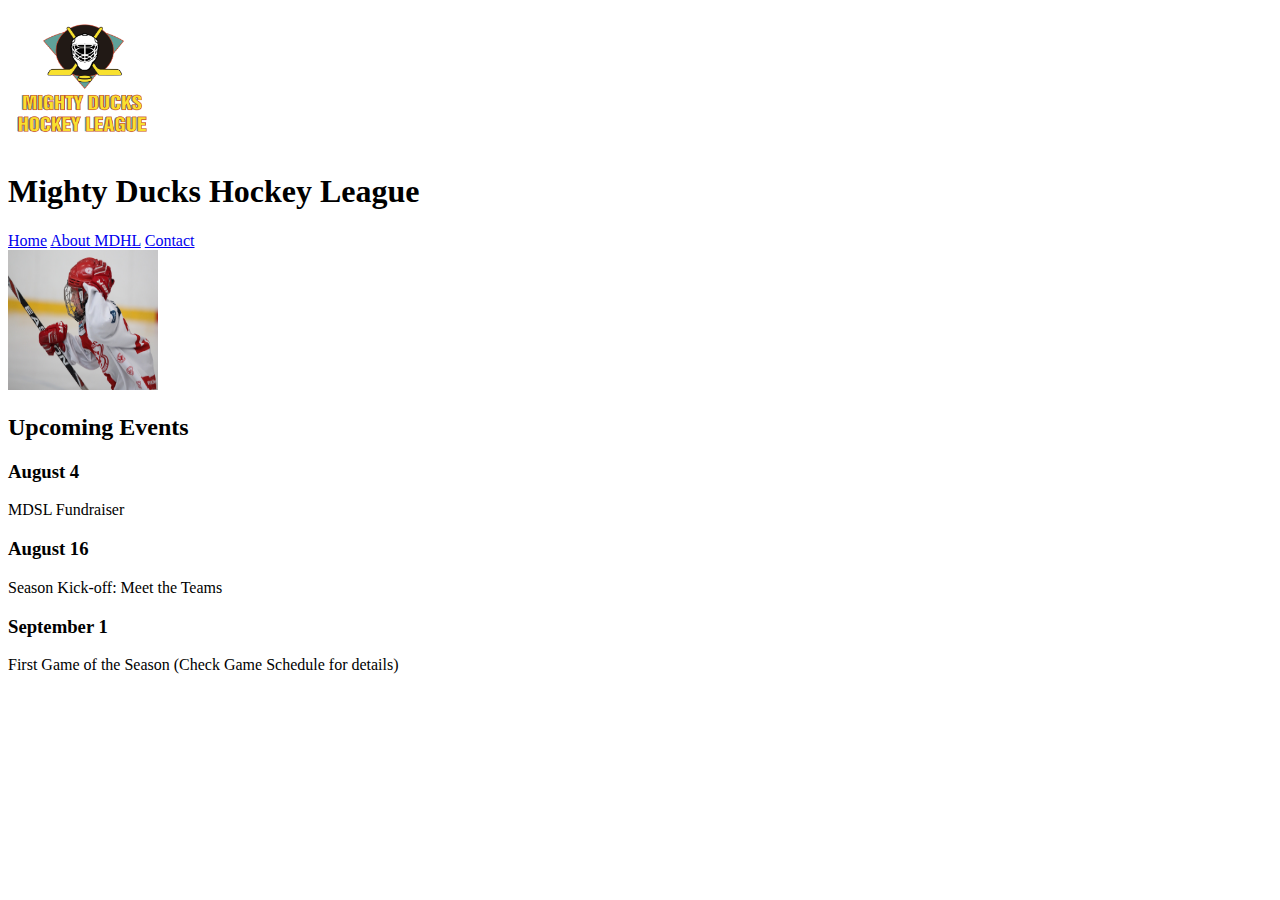
==== index.html @ 84b8d268 "primer commit MDHL" ====
<!DOCTYPE html>
<html lang="en">

<head>
    <meta charset="UTF-8">
    <meta name="viewport" content="width=device-width, initial-scale=1.0">
    <title>Mighty ducks</title>
</head>

<body>

    <header>
        <img src="email_and_files_task1/LogoMightyducks-01.png" height="140" width="150" alt="logo">
        <h1>Mighty Ducks Hockey League</h1>
        <nav>
            <a href="index.html">Home</a>
            <a href="about.html">About MDHL</a>
            <a href="contact.html">Contact</a>
        </nav>
    </header>

    <main>
        <div>
            <img src="email_and_files_task1/hockey1.jpg" height="140" width="150" alt="hockey-1">
            <section>
                <h2> Upcoming Events</h2>
                <article>
                    <h3> August 4</h3>
                    <p>MDSL Fundraiser</p>
                </article>
                <article>
                    <h3> August 16</h3>
                    <p>Season Kick-off: Meet the Teams</p>
                </article>
                <article>
                    <h3> September 1</h3>
                    <p>First Game of the Season (Check Game Schedule for details)</p>
                </article>
            </section>
        </div>
    </main>

</body>

</html>
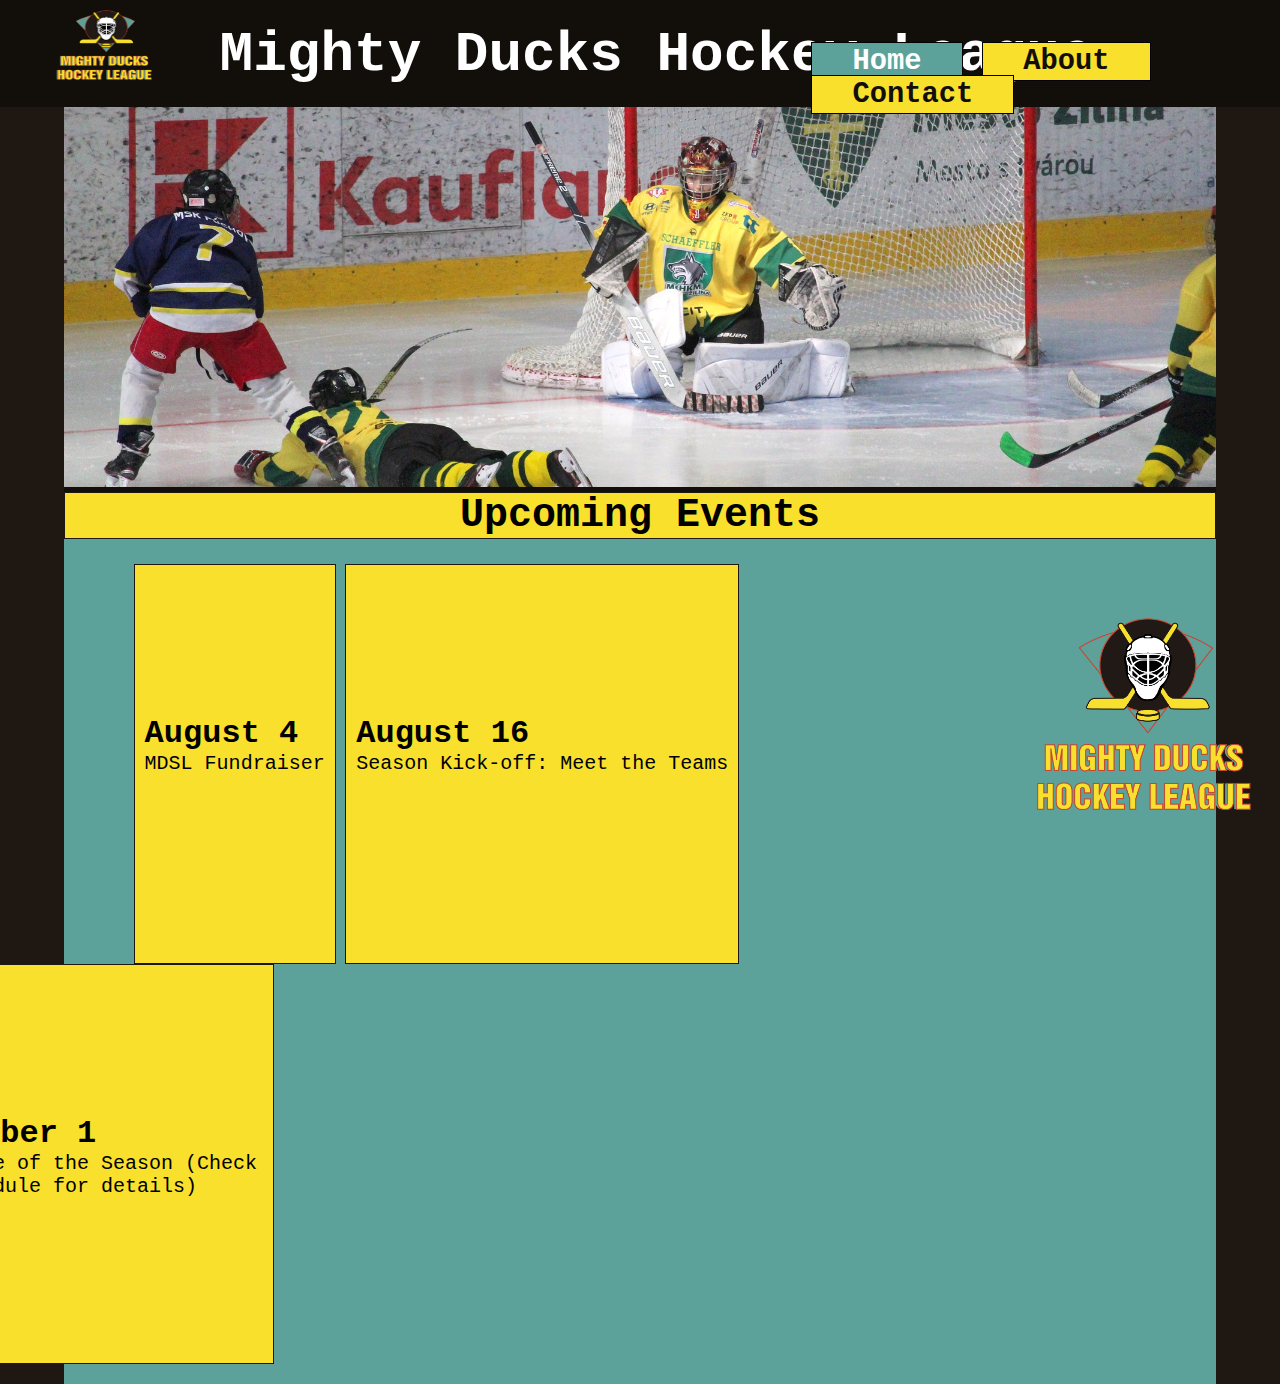
==== commit dc042d74: "update-1" ====
--- a/index.html
+++ b/index.html
@@ -4,40 +4,66 @@
 <head>
     <meta charset="UTF-8">
     <meta name="viewport" content="width=device-width, initial-scale=1.0">
-    <title>Mighty ducks</title>
+    <title>Home MDHL</title>
+    <link rel="shortcut icon" href="email_and_files_task1/logo.ico" type="image/x-icon">
+    <link rel="stylesheet" href="styles/mdhl.css">
 </head>
 
 <body>
 
     <header>
-        <img src="email_and_files_task1/LogoMightyducks-01.png" height="140" width="150" alt="logo">
-        <h1>Mighty Ducks Hockey League</h1>
-        <nav>
-            <a href="index.html">Home</a>
-            <a href="about.html">About MDHL</a>
-            <a href="contact.html">Contact</a>
-        </nav>
+
+        <div class="header__div">
+            <img class="header__logo" src="email_and_files_task1/LogoMightyducks-01.png" height="90" width="110"
+                alt="logo">
+            <h1 class="header__h1">Mighty Ducks Hockey League</h1>
+        </div>
+
+
+        <div class="header__div header__div--active">
+
+            <nav class="header__nav">
+                <a href="#" class="header__a header__a--active">Home</a>
+                <a href="about.html" class="header__a">About</a>
+                <a href="contact.html" class="header__a">Contact</a>
+            </nav>
+
+            <section class="header__section">
+                <div class="header__div header__div--img">
+                    <img src="./email_and_files_task2/design1_image2.jpg" height="380" width="1500" alt="image1"
+                        class="header__img">
+                </div>
+            </section>
+        </div>
+
+
     </header>
 
+
     <main>
-        <div>
-            <img src="email_and_files_task1/hockey1.jpg" height="140" width="150" alt="hockey-1">
-            <section>
-                <h2> Upcoming Events</h2>
-                <article>
-                    <h3> August 4</h3>
-                    <p>MDSL Fundraiser</p>
+
+
+        <div class="main__div">
+            <h2 class="main__h2">Upcoming Events</h2>
+            <section class="main__section">
+                <img class="main__logo" src="email_and_files_task1/LogoMightyducks-01.png" height="140" width="150"
+                    alt="logo">
+                <article class="main__article">
+                    <h3 class="main__h3"> August 4</h3>
+                    <p class="main__p">MDSL Fundraiser</p>
                 </article>
-                <article>
-                    <h3> August 16</h3>
-                    <p>Season Kick-off: Meet the Teams</p>
+                <article class="main__article">
+                    <h3 class="main__h3"> August 16</h3>
+                    <p class="main__p">Season Kick-off: Meet the Teams</p>
                 </article>
-                <article>
-                    <h3> September 1</h3>
-                    <p>First Game of the Season (Check Game Schedule for details)</p>
+                <article class="main__article">
+                    <h3 class="main__h3">September 1</h3>
+                    <p class="main__p">First Game of the Season (Check Game Schedule for details)</p>
                 </article>
             </section>
         </div>
+
+
     </main>
 
 </body>
--- a/styles/mdhl.css
+++ b/styles/mdhl.css
@@ -0,0 +1,117 @@
+* {
+    margin: 0;
+    padding: 0;
+    box-sizing: border-box;
+    font-family: 'Courier New', Courier, monospace;
+}
+
+.header__div{
+    background: #120E0A;
+}
+
+header{
+    background-color:  #1F1812;
+}
+
+.header__div--active{
+    background-color:  #1F1812;
+    margin: 0 5%;
+}
+
+.header__h1{
+    /* background: blue; */
+    display: inline;
+    position: relative;
+    top: -20px;
+    left: 100px;
+    color: white;
+    font-size: 3.5rem;
+}
+
+.header__logo{
+    /* background: slateblue; */
+    position: relative;
+    left: 50px;
+}
+.header__nav{
+    /* background: green; */
+    position: absolute;
+    top: 5%;
+    left: 63%;
+}
+.header__a{
+    background: #F8E02D;
+    font-size: 1.8rem;
+    text-decoration: none;
+    color: #120E0A;
+    border: 1px black solid;
+    padding: 2px 40px;
+    margin: 0 5px;
+    font-weight: 600;
+}
+
+.header__a--active{
+    background: #5CA29A;
+    color: white;
+}
+
+.header__div--img{
+    /* background: darkblue; */
+}
+
+.header__section{}
+.header__article{}
+.header__img{
+    width: 100%;
+    object-fit: cover;
+}
+
+
+main{
+    background: #1F1812;
+}
+
+
+
+.main__div{
+    margin: 0 5%;
+    background: #5CA29A;
+}
+
+.main__h2{
+    background: #F8E02D;
+    border: #1F1812 1px solid;
+    color: black;
+    text-align: center;
+    font-size: 2.5rem;
+}
+
+.main__aside{
+}
+.main__logo{
+    position: relative;
+    width: 250px;
+    height: 250px;
+    left: 83%;
+    top: 50px;
+}
+.main__section{
+    background: #5CA29A;
+}
+.main__article{
+    max-width: 400px;
+    height: 400px;
+    background: #F8E02D;
+    display: inline-block;
+    position: relative;
+    top: -20px;
+    right: 190px;
+    padding: 150px 10px;
+    border: #1F1812 1px solid;
+}
+.main__h3{
+    font-size: 2rem;
+}
+.main__p{
+    font-size: 20px;
+}
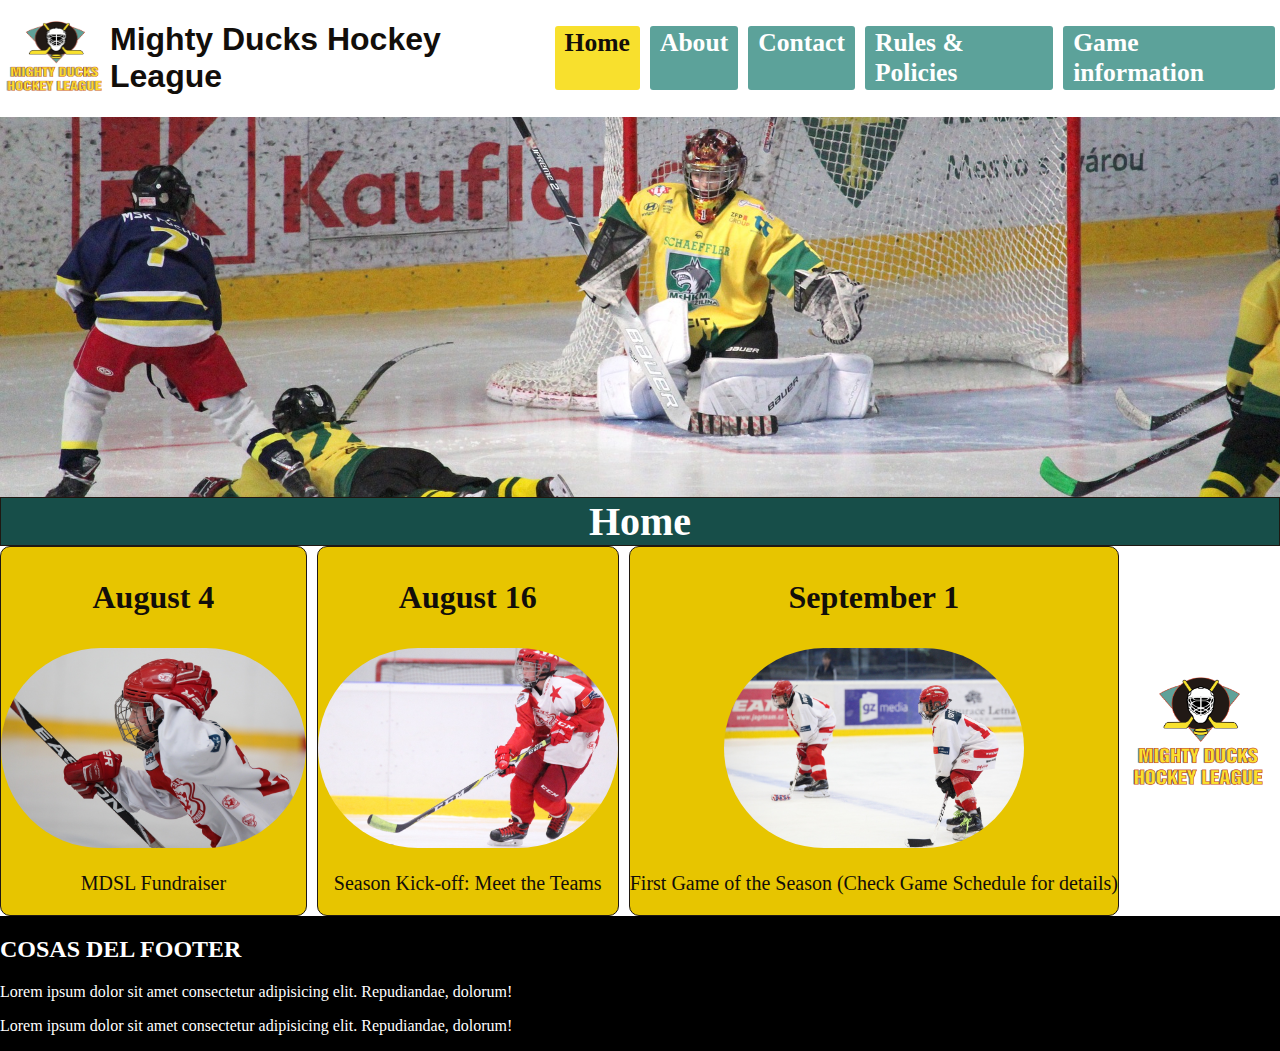
==== commit 02734c06: "commit-sprint-3" ====
--- a/index.html
+++ b/index.html
@@ -11,60 +11,87 @@
 
 <body>
 
-    <header>
-
-        <div class="header__div">
-            <img class="header__logo" src="email_and_files_task1/LogoMightyducks-01.png" height="90" width="110"
-                alt="logo">
-            <h1 class="header__h1">Mighty Ducks Hockey League</h1>
-        </div>
+    <div class="layout">
+        <header>
 
 
-        <div class="header__div header__div--active">
-
-            <nav class="header__nav">
-                <a href="#" class="header__a header__a--active">Home</a>
-                <a href="about.html" class="header__a">About</a>
-                <a href="contact.html" class="header__a">Contact</a>
-            </nav>
-
-            <section class="header__section">
+            <div class="header__div">
+                <a href="index.html"><img class="header__logo" src="./assets/images/LogoMightyducks-01.png" height="90" width="110"
+                    alt="logo"></a>
+                <h1 class="header__h1">Mighty Ducks Hockey League</h1>
+                <nav class="header__nav">
+                    <a href="#" class="header__a header__a--active">Home</a>
+                    <a href="about.html" class="header__a">About</a>
+                    <a href="contact.html" class="header__a">Contact</a>
+                    <a href="rules.html" class="header__a">Rules & Policies</a>
+                    <a href="game_info.html" class="header__a">Game information</a>
+                </nav>
+            </div>
+            <div class="header__section">
                 <div class="header__div header__div--img">
-                    <img src="./email_and_files_task2/design1_image2.jpg" height="380" width="1500" alt="image1"
+                    <img src="./assets/images/design1_image2.jpg" height="380" width="1500" alt="image1"
                         class="header__img">
                 </div>
-            </section>
-        </div>
+            </div>
+
+            
+        </header>
 
 
-    </header>
+        <main>
 
 
-    <main>
+            <h2 class="main__h2">Home</h2>
+            <div class="main__div">
+                <div class="main__section">
+                    <div class="main__div main__div--info">
+                        <article class="main__article">
+                            <h3 class="main__h3"> August 4</h3>
+                            <img src="./assets/images/hockey1.jpg" alt="" class="home1">
+                            <p class="main__p">MDSL Fundraiser</p>
+                        </article>
+                        <article class="main__article">
+                            <h3 class="main__h3"> August 16</h3>
+                            <img src="./assets/images/hockey2.jpg" alt="" class="home2">
+                            <p class="main__p">Season Kick-off: Meet the Teams</p>
+                        </article>
+                        <article class="main__article">
+                            <h3 class="main__h3">September 1</h3>
+                            <img src="./assets/images/hockey3.jpg" alt="" class="home3">
+                            <p class="main__p">First Game of the Season (Check Game Schedule for details)</p>
+                        </article>
+                    </div>                   
+                </div>
+
+                <div class="main__div main__div--logo">
+                    <img class="main__logo" src="./assets/images/LogoMightyducks-01.png" height="140"
+                        width="150" alt="logo">
+                </div>
+            </div>
 
 
-        <div class="main__div">
-            <h2 class="main__h2">Upcoming Events</h2>
-            <section class="main__section">
-                <img class="main__logo" src="email_and_files_task1/LogoMightyducks-01.png" height="140" width="150"
-                    alt="logo">
-                <article class="main__article">
-                    <h3 class="main__h3"> August 4</h3>
-                    <p class="main__p">MDSL Fundraiser</p>
-                </article>
-                <article class="main__article">
-                    <h3 class="main__h3"> August 16</h3>
-                    <p class="main__p">Season Kick-off: Meet the Teams</p>
-                </article>
-                <article class="main__article">
-                    <h3 class="main__h3">September 1</h3>
-                    <p class="main__p">First Game of the Season (Check Game Schedule for details)</p>
-                </article>
-            </section>
-        </div>
+        </main>
 
 
-    </main>
+        <footer>
+
+
+            <section class="footer__section">
+                <h2 class="footer__h2">
+                    COSAS DEL FOOTER
+                </h2>
+                <div class="footer__div">
+                    <p class="footer__p">Lorem ipsum dolor sit amet consectetur adipisicing elit. Repudiandae, dolorum!</p>
+                    <p class="footer__p">Lorem ipsum dolor sit amet consectetur adipisicing elit. Repudiandae, dolorum!</p>
+                </div>
+            </section>
+
+
+        </footer>
+
+
+    </div>
+
 
 </body>
 
--- a/styles/mdhl.css
+++ b/styles/mdhl.css
@@ -1,58 +1,65 @@
 * {
-    margin: 0;
-    padding: 0;
     box-sizing: border-box;
-    font-family: 'Courier New', Courier, monospace;
+}
+
+body{
+    margin: 0;
+    background: #1F1812;
+}
+
+.layout{
+    width: 100%;
+    max-width: 1440px;
+    min-height: 100vh;
+    display: flex;
+    flex-direction: column;
+    background: #fff;
+    margin: auto;
 }
 
 .header__div{
-    background: #120E0A;
+    display: flex;
+    justify-content: space-evenly;
+    align-items: center;
 }
 
 header{
-    background-color:  #1F1812;
-}
-
-.header__div--active{
-    background-color:  #1F1812;
-    margin: 0 5%;
+    background-color:  #fff;
 }
 
 .header__h1{
     /* background: blue; */
-    display: inline;
-    position: relative;
-    top: -20px;
-    left: 100px;
-    color: white;
-    font-size: 3.5rem;
+    color: #120E0A;
+    font-size: 2rem;
+    font-family: Arial, Helvetica, sans-serif;
 }
 
 .header__logo{
     /* background: slateblue; */
-    position: relative;
-    left: 50px;
-}
+}
+
 .header__nav{
-    /* background: green; */
-    position: absolute;
-    top: 5%;
-    left: 63%;
+    display: flex;
 }
 .header__a{
-    background: #F8E02D;
-    font-size: 1.8rem;
+    background: #5CA29A;
+    border-radius: 3px;
+    font-size: 1.6rem;
     text-decoration: none;
-    color: #120E0A;
-    border: 1px black solid;
-    padding: 2px 40px;
+    color: #fff;
+    padding: 2px 10px;
     margin: 0 5px;
     font-weight: 600;
+    transition: all 300ms;
+}
+
+.header__a:hover{
+    transform: scale(1.15);
 }
 
 .header__a--active{
-    background: #5CA29A;
-    color: white;
+    background: #F8E02D;
+    color: #120E0A;
 }
 
 .header__div--img{
@@ -68,50 +75,193 @@
 
 
 main{
-    background: #1F1812;
-}
-
-
-
+}
+
+
+.main__h2{
+    margin: 0;
+    background: #174e49;
+    border: #1F1812 1px solid;
+    color: white;
+    text-align: center;
+    font-size: 2.5rem;
+}
 .main__div{
-    margin: 0 5%;
-    background: #5CA29A;
-}
-
-.main__h2{
-    background: #F8E02D;
+    min-height: 300px;
+    background: #fff;
+    display: flex;
+    flex-direction: row;
+    justify-content: space-between;
+    align-items: center;
+}
+
+.main__section{}
+.main__div--logo{
+    margin: auto;
+}
+
+.main__logo--active{
+}
+
+.main__div--info{
+    /* background: rebeccapurple; */
+    gap: 10px;
+}
+
+.main__article{
+    text-align: center;
+    padding: auto;
+    color: #120E0A;
+    min-width: 300px;
+    max-width: 600px;
+    max-height: 600px;
+    min-height: 280px;
+    background: #e7c500;
     border: #1F1812 1px solid;
-    color: black;
-    text-align: center;
-    font-size: 2.5rem;
-}
-
-.main__aside{
-}
-.main__logo{
-    position: relative;
-    width: 250px;
-    height: 250px;
-    left: 83%;
-    top: 50px;
-}
-.main__section{
-    background: #5CA29A;
-}
-.main__article{
-    max-width: 400px;
-    height: 400px;
-    background: #F8E02D;
-    display: inline-block;
-    position: relative;
-    top: -20px;
-    right: 190px;
-    padding: 150px 10px;
-    border: #1F1812 1px solid;
-}
+    border-radius: 10px;
+    transition: all 300ms;
+}
+.home1{
+    border-radius: 100px;
+    object-fit: cover;
+    min-width: 300px;
+    height: 200px;
+}
+
+.home2{
+    object-fit: cover;
+    border-radius: 100px;
+    min-width: 300px;
+    height: 200px;
+}
+
+.home3{
+    object-fit: cover;
+    border-radius: 100px;
+    min-width: 300px;
+    height: 200px;
+}
+
+.main__article:hover{
+    transform: scale(1.15);
+}
+
 .main__h3{
     font-size: 2rem;
 }
 .main__p{
     font-size: 20px;
 }
+
+footer{
+    background: #000000;
+    color: white;
+}
+
+
+.main__section--list{
+}
+
+main{}
+
+.rules{
+    font-family: 'Inter', sans-serif;
+    margin: 0 5%;
+}
+.game{}
+.game__h2{
+    background: #5CA29A;
+    text-align: center;
+    margin: 0;
+    color: #fff;
+}
+.game__h3{
+    font-size: 2rem;
+}
+.game__a{
+    font-size: 2rem;
+}
+.rules__h2{
+    font-size: 2rem;
+    background: #000000;
+    color: #fff;
+    border-radius: 3px;
+}
+.rules__p{
+    font-size: 1.4rem;
+}
+.rules__list{
+    padding: 20px;
+    border: 3px #120E0A solid;
+    border-radius: 5px;
+    background-color: #e2e2cb;
+}
+.rules__dl{
+    margin: 0;
+}
+.rules__dt{}
+.rules__dd{
+    padding: 10px 0;
+}
+
+.rules__ol{}
+.rules__ol--abc{
+    list-style-type: lower-latin;
+
+}
+.rules__li{
+    padding: 5px 0;
+}
+.rules__ul{}
+
+.rules__li--circle{
+    list-style: circle;
+}
+
+
+/* table */
+
+.game{
+}
+
+.game__h2{
+    text-align: center;
+    font-size: 2.5rem;
+    margin-bottom: 0;
+}
+.table1{
+    font-size: 2rem;
+    position: relative;
+    right: 29px;
+}
+
+.table2{
+    margin: auto;
+    width: 100%;
+    font-size: 1.5rem;
+    border: #120E0A solid;
+    background: #174e49;
+}
+
+.table2,tr,th,td{
+    padding: 10px 20px;
+    text-align: center;
+    border-radius: 10px;
+}
+.tr1{
+
+background: #F8E02D;
+
+}
+.tr2{
+    background: #fff;
+    transition: 0.9;
+
+}
+.tr2 :hover{
+    cursor: pointer;
+    transform: scale(1.2);
+}
+.tr3{
+    background: #5CA29A;
+}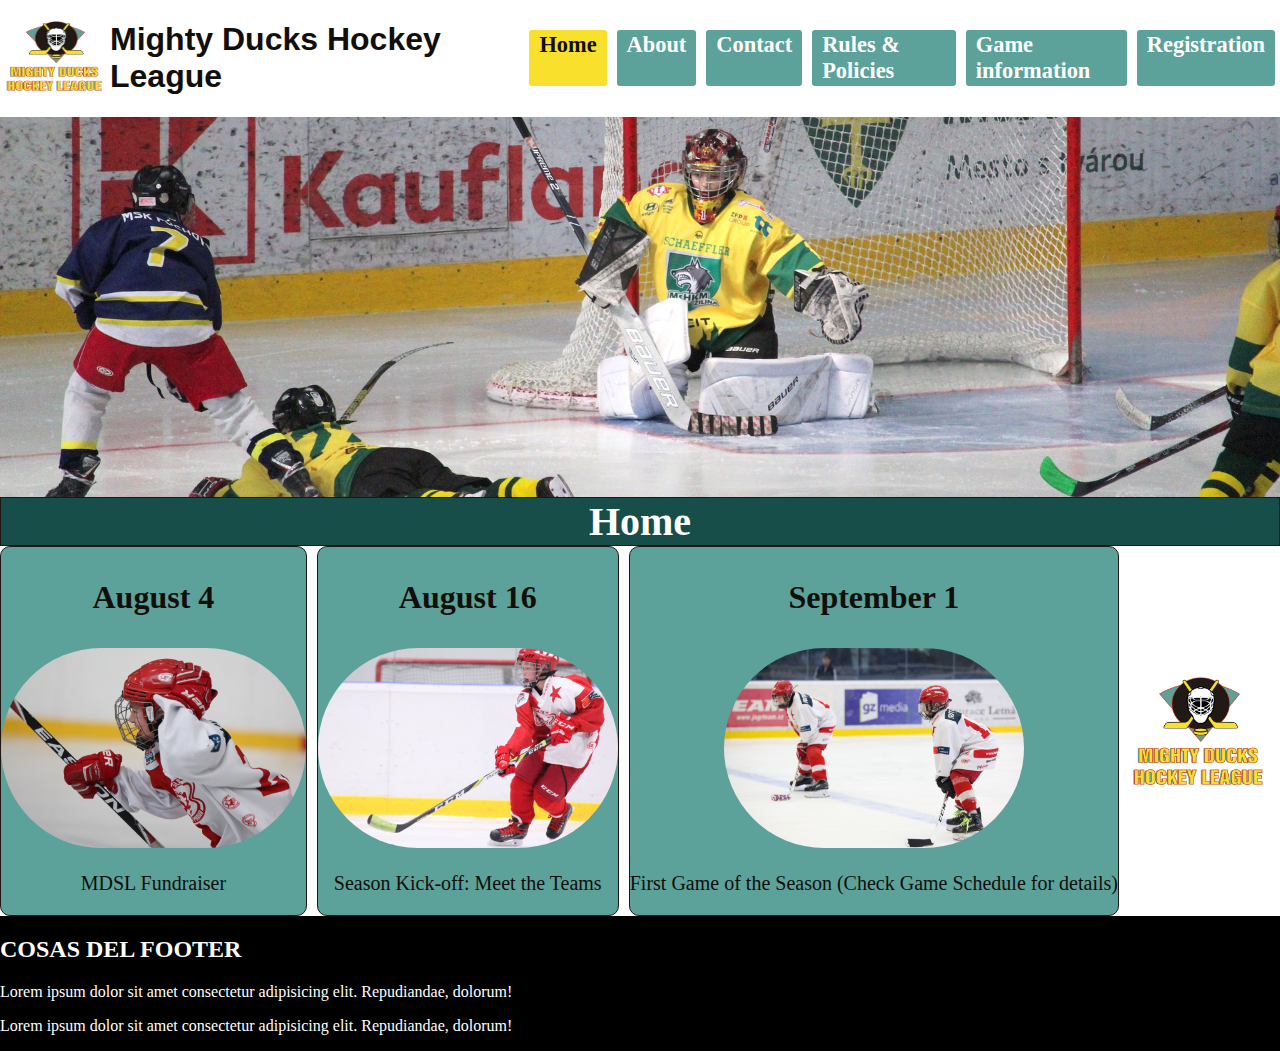
==== commit a9e0668a: "commit-sprint-4" ====
--- a/index.html
+++ b/index.html
@@ -25,6 +25,7 @@
                     <a href="contact.html" class="header__a">Contact</a>
                     <a href="rules.html" class="header__a">Rules & Policies</a>
                     <a href="game_info.html" class="header__a">Game information</a>
+                    <a href="registration.html" class="header__a">Registration</a>
                 </nav>
             </div>
             <div class="header__section">
--- a/styles/mdhl.css
+++ b/styles/mdhl.css
@@ -13,7 +13,7 @@
     min-height: 100vh;
     display: flex;
     flex-direction: column;
-    background: #fff;
+    background: #5CA29A;
     margin: auto;
 }
 
@@ -44,7 +44,7 @@
 .header__a{
     background: #5CA29A;
     border-radius: 3px;
-    font-size: 1.6rem;
+    font-size: 1.4rem;
     text-decoration: none;
     color: #fff;
     padding: 2px 10px;
@@ -116,7 +116,7 @@
     max-width: 600px;
     max-height: 600px;
     min-height: 280px;
-    background: #e7c500;
+    background: #5CA29A;
     border: #1F1812 1px solid;
     border-radius: 10px;
     transition: all 300ms;
@@ -221,13 +221,26 @@
 
 /* table */
 
-.game{
-}
-
+.game-table-maps-flex{
+    display: flex;
+    justify-content: space-between;
+    margin: auto;
+    width: 100%;
+    height: 100%;
+}
+
+.game__table{
+    width: 50%;
+    height: 50%;
+}
 .game__h2{
     text-align: center;
     font-size: 2.5rem;
     margin-bottom: 0;
+    color: #000000;
+}
+.game__h3{
+    margin: 0;
 }
 .table1{
     font-size: 2rem;
@@ -264,4 +277,153 @@
 }
 .tr3{
     background: #5CA29A;
+}
+
+
+
+/* registration */
+
+
+
+
+
+
+
+.registration{
+    margin: 2% 5%;
+    font-family: 'Quicksand', sans-serif;
+}
+form{
+    font-size: 1.5rem;
+    background: #fff;
+    padding: 10px 40px;
+    width: 80%;
+    margin: auto;
+}
+
+
+
+
+.registration__h2{
+    text-align: center;
+}
+
+
+
+
+
+fieldset{
+/*     background: lawngreen; */
+    line-height: 30px;
+    border: none;
+}
+
+.hf{
+/*     background: gold; */
+    margin: 15px 0;
+}
+
+.hf__flex{
+    width: 100%;
+    display: flex;
+    gap: 10px;
+}
+
+
+.hf__colum1{
+    width: 50%;
+/*     background: magenta; */
+}
+
+
+.hf__colum2{
+    width: 50%;
+/*     background: magenta; */
+}
+
+.registration__h3{
+    margin: 10px 0;
+}
+
+legend{
+}
+label{
+/*     background: beige; */
+}
+input{
+    font-size: 18px;
+    background: none;
+    margin: 10px 0;
+    height: 25px;
+    border: none;
+    border-bottom: 1px black solid;
+    outline: none;
+}
+
+select{
+    height: 25px;
+    position: relative;
+    bottom: 3px;
+    border: none;
+    background: #e7c500;
+    border-radius: 4px;
+}
+
+
+.form__input-large{
+    width: 60%;
+}
+.form__input-large2{
+    width: 40%;
+}
+
+.br{
+    display: flex;
+    flex-direction: row;
+    flex-wrap: wrap;
+    justify-content: space-evenly;
+    text-align: center;
+}
+
+
+.btn-submit{
+    font-size: 2rem;
+    height: 50px;
+    width: 100%;
+    margin: auto;
+    padding: 3px;
+    background: #174e49;
+    color: #fff;
+    border: none;
+    border-radius: 5px;
+}
+.btn-submit:hover{
+    background: #e7c500;
+    transition: 0.5s;
+    color: #120E0A;
+}
+
+
+.maps__article{
+    display: flex;
+    justify-content: space-evenly;
+}
+
+.col{
+    display: flex;
+    flex-direction: column;
+    width: 50%;
+    height: 50%;
+    background: #1F1812;
+}
+.colum-flex{
+    margin: 5px;
+    background: #fff;
+    max-height: 200px;
+}
+.maps__section{}
+.maps__title{}
+.maps__iframe{
+    width: 100px;
+    height: 100px;
 }